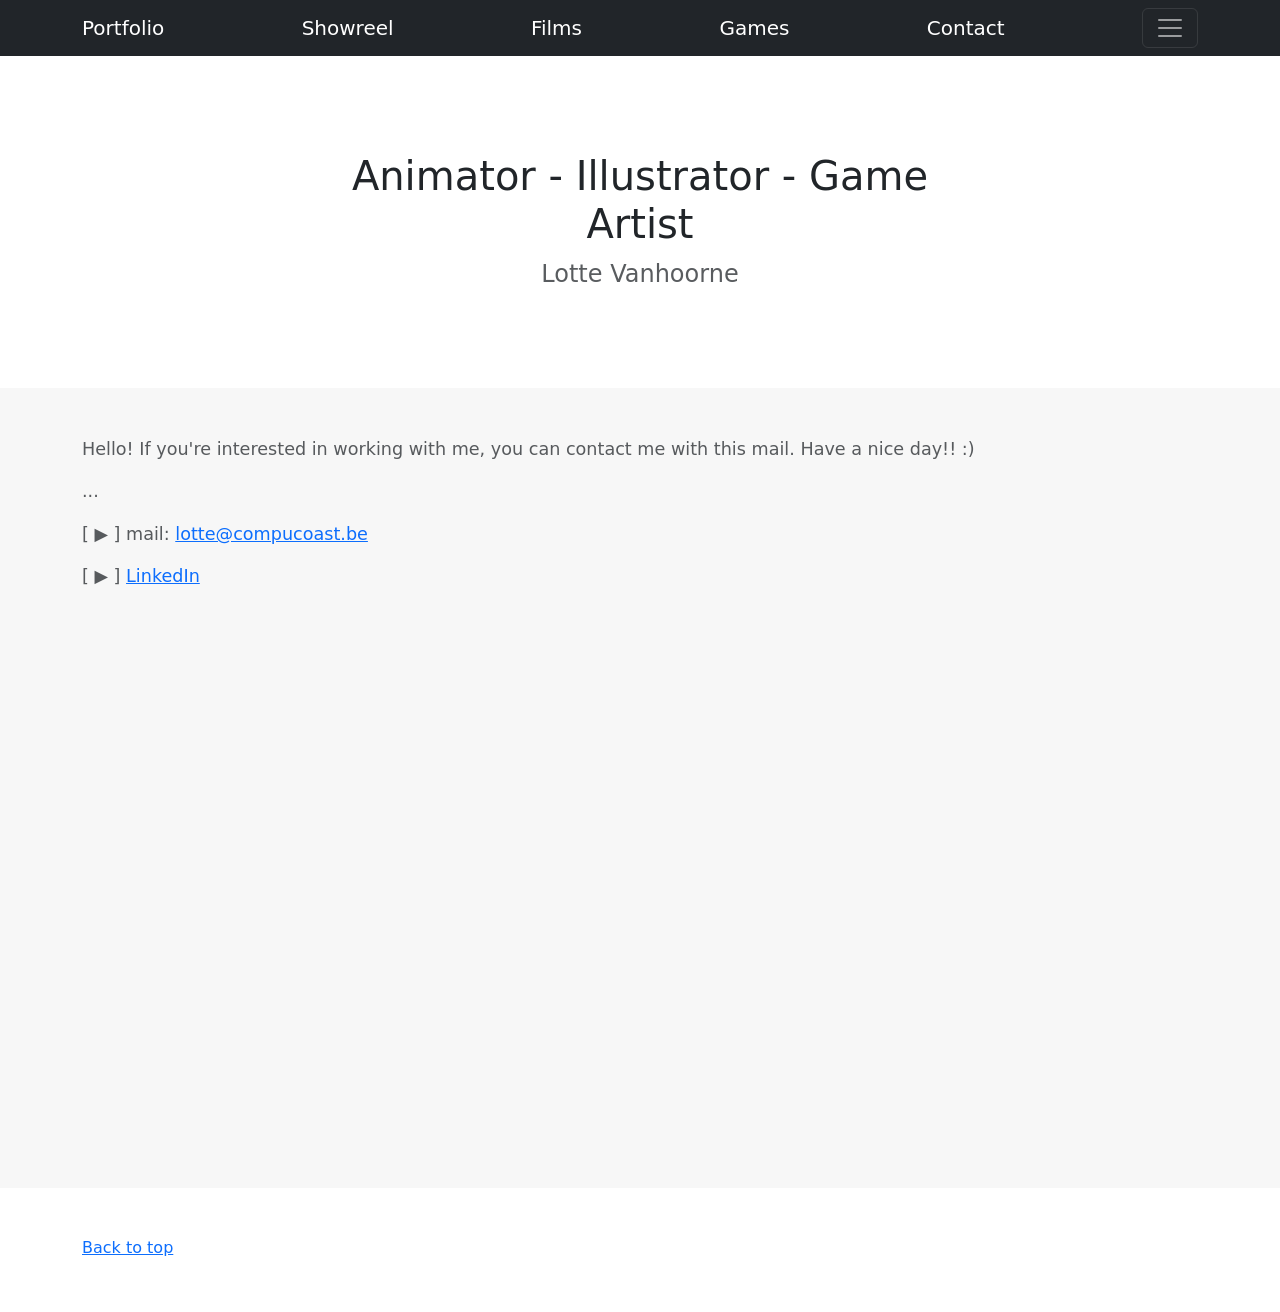
==== contact.html @ 2c04fa91 "add contact page + change text size + film title adjustments" ====
<!doctype html>
<html lang="en">
  <head>
    <meta charset="utf-8">
    <meta name="viewport" content="width=device-width, initial-scale=1, shrink-to-fit=no">
    <meta name="description" content="">
    <meta name="author" content="">
    <link rel="icon" href="/docs/4.0/assets/img/favicons/favicon.ico">

    <title>Lotte Vanhoorne</title>

    <!-- Bootstrap core CSS -->
    <link href="https://cdn.jsdelivr.net/npm/bootstrap@5.3.8/dist/css/bootstrap.min.css" rel="stylesheet" integrity="sha384-sRIl4kxILFvY47J16cr9ZwB07vP4J8+LH7qKQnuqkuIAvNWLzeN8tE5YBujZqJLB" crossorigin="anonymous">
    <!-- Custom styles for this template -->
    <link href="album.css" rel="stylesheet">
  </head>

  <body>

    <header>
      <div class="collapse bg-dark" id="navbarHeader">
        <div class="container">
          <div class="row">
            <div class="col-sm-8 py-4">
              <h4 class="text-white">About</h4>
              <p class="text-muted">When I am inspired, I draw. When inspired by what I drew, I share. Thanks for looking!</p>
            </div>
          </div>
        </div>
      </div>
      <div class="navbar navbar-dark bg-dark">
        <div class="container d-flex justify-content-between">
          <a href="/portfolio.html" class="navbar-brand">Portfolio</a>
          <a href="/showreel.html" class="navbar-brand">Showreel</a>
          <a href="/films.html" class="navbar-brand">Films</a>
          <a href="/games.html" class="navbar-brand">Games</a>
          <a href="/contact.html" class="navbar-brand">Contact</a>
          <button class="navbar-toggler" type="button" data-toggle="collapse" data-target="#navbarHeader" aria-controls="navbarHeader" aria-expanded="false" aria-label="Toggle navigation">
            <span class="navbar-toggler-icon"></span>
          </button>
        </div>
      </div>
    </header>

    <main role="main">

      <section class="jumbotron text-center">
        <div class="container">
          <h1 class="jumbotron-heading">Animator - Illustrator - Game Artist</h1>
          <p class="lead text-muted">Lotte Vanhoorne</p>
        </div>
      </section>

      <div class="album text-muted">
        <div class="container">
            
                <p class="card-text">Hello! If you're interested in working with me, you can contact me with this mail. Have a nice day!! :) </p1>
                    
                    <p class="card-text">...</p1>
                <p class="card-text">[ ▶︎ ]  mail: </p1>
                <a href="mailto:lotte@compucoast.be">lotte@compucoast.be</a>
            
                <p class="card-text" >[ ▶︎ ] </p1>
                <a href="https://www.linkedin.com/in/lotte-vanhoorne-437783320/">LinkedIn</a>
            

          
          
        </div>
      </div>

      
      <div id="myModal" class="modal fade" role="dialog">
    <div class="modal-dialog modal-lg">
        <div class="modal-content">
            <div class="modal-body">
                <img class="img-responsive" src="" />
            </div>
            <div class="modal-footer">
                <button type="button" class="btn btn-default" data-dismiss="modal">Close</button>
            </div>
        </div>
    </div>
</div>
      
 
      
       
 </main>

    <footer class="text-muted">
      <div class="container">
        <p class="float-right">
          <a href="#">Back to top</a>
        </p>
      </div>
    </footer>

    <!-- Bootstrap core JavaScript
    ================================================== -->
    <!-- Placed at the end of the document so the pages load faster -->
    <script src="https://code.jquery.com/jquery-3.2.1.slim.min.js" integrity="sha384-KJ3o2DKtIkvYIK3UENzmM7KCkRr/rE9/Qpg6aAZGJwFDMVNA/GpGFF93hXpG5KkN" crossorigin="anonymous"></script>
    <script src="https://cdnjs.cloudflare.com/ajax/libs/popper.js/1.12.3/umd/popper.min.js" integrity="sha384-vFJXuSJphROIrBnz7yo7oB41mKfc8JzQZiCq4NCceLEaO4IHwicKwpJf9c9IpFgh" crossorigin="anonymous"></script>
    <script src="https://cdn.jsdelivr.net/npm/bootstrap@5.3.8/dist/js/bootstrap.bundle.min.js" integrity="sha384-FKyoEForCGlyvwx9Hj09JcYn3nv7wiPVlz7YYwJrWVcXK/BmnVDxM+D2scQbITxI" crossorigin="anonymous"></script>
    <script src="https://cdnjs.cloudflare.com/ajax/libs/holder/2.9.4/holder.min.js"></script>
    <script>
    $(document).ready(function () {
            $('#myModal').on('show.bs.modal', function (e) {
                var image = $(e.relatedTarget).attr('src');
                $(".img-responsive").attr("src", image);
            });
    });
    </script> 
  </body>
</html>
---- album.css ----
body {
  min-height: 75rem; /* Can be removed; just added for demo purposes */
}

.navbar {
  margin-bottom: 0;
}

.jumbotron {
  padding-top: 6rem;
  padding-bottom: 6rem;
  margin-bottom: 0;
  background-color: #fff;
}

.jumbotron p:last-child {
  margin-bottom: 0;
}

.jumbotron-heading {
  font-weight: 300;
}

.jumbotron .container {
  max-width: 40rem;
}

.album {
  min-height: 50rem; /* Can be removed; just added for demo purposes */
  padding-top: 3rem;
  padding-bottom: 3rem;
  background-color: #f7f7f7;
}

.card {
  float: left;
  width: 33.333%;
  padding: .75rem;
  margin-bottom: 2rem;
  border: 0;
}

.card > img {
  margin-bottom: .75rem;
}

.card-text {
  font-size: 110%;
}

.jumbotron-heading {
  font-size: 250%;
}

.lead {
  font-size: 150%;
}

/*<h1 class="jumbotron-heading">Portfolio</h1>
<p class="lead text-muted">Lotte Vanhoorne</p> */

footer {
  padding-top: 3rem;
  padding-bottom: 3rem;
}

footer p {
  margin-bottom: .25rem;
}
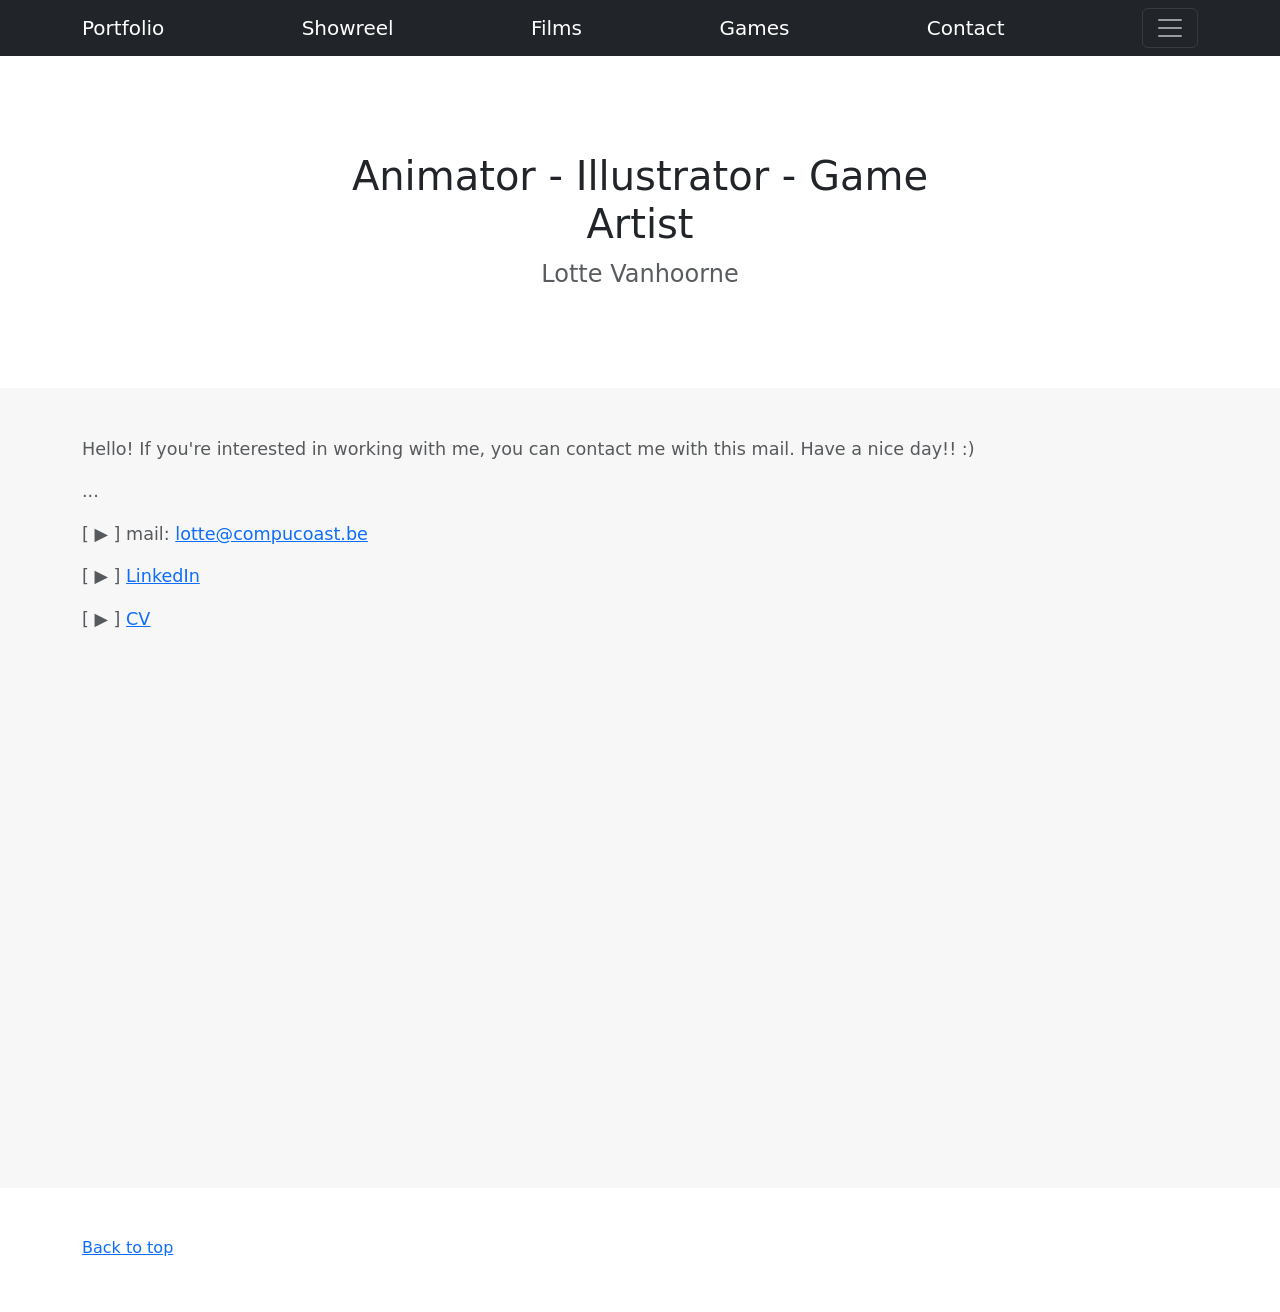
==== commit b2dd42c1: "add CV pdf to contact page" ====
--- a/contact.html
+++ b/contact.html
@@ -62,6 +62,9 @@
             
                 <p class="card-text" >[ ▶︎ ] </p1>
                 <a href="https://www.linkedin.com/in/lotte-vanhoorne-437783320/">LinkedIn</a>
+
+                <p class="card-text" >[ ▶︎ ] </p1>
+                <a href="content/CV/cv(censored).pdf">CV</a>
             
 
           
